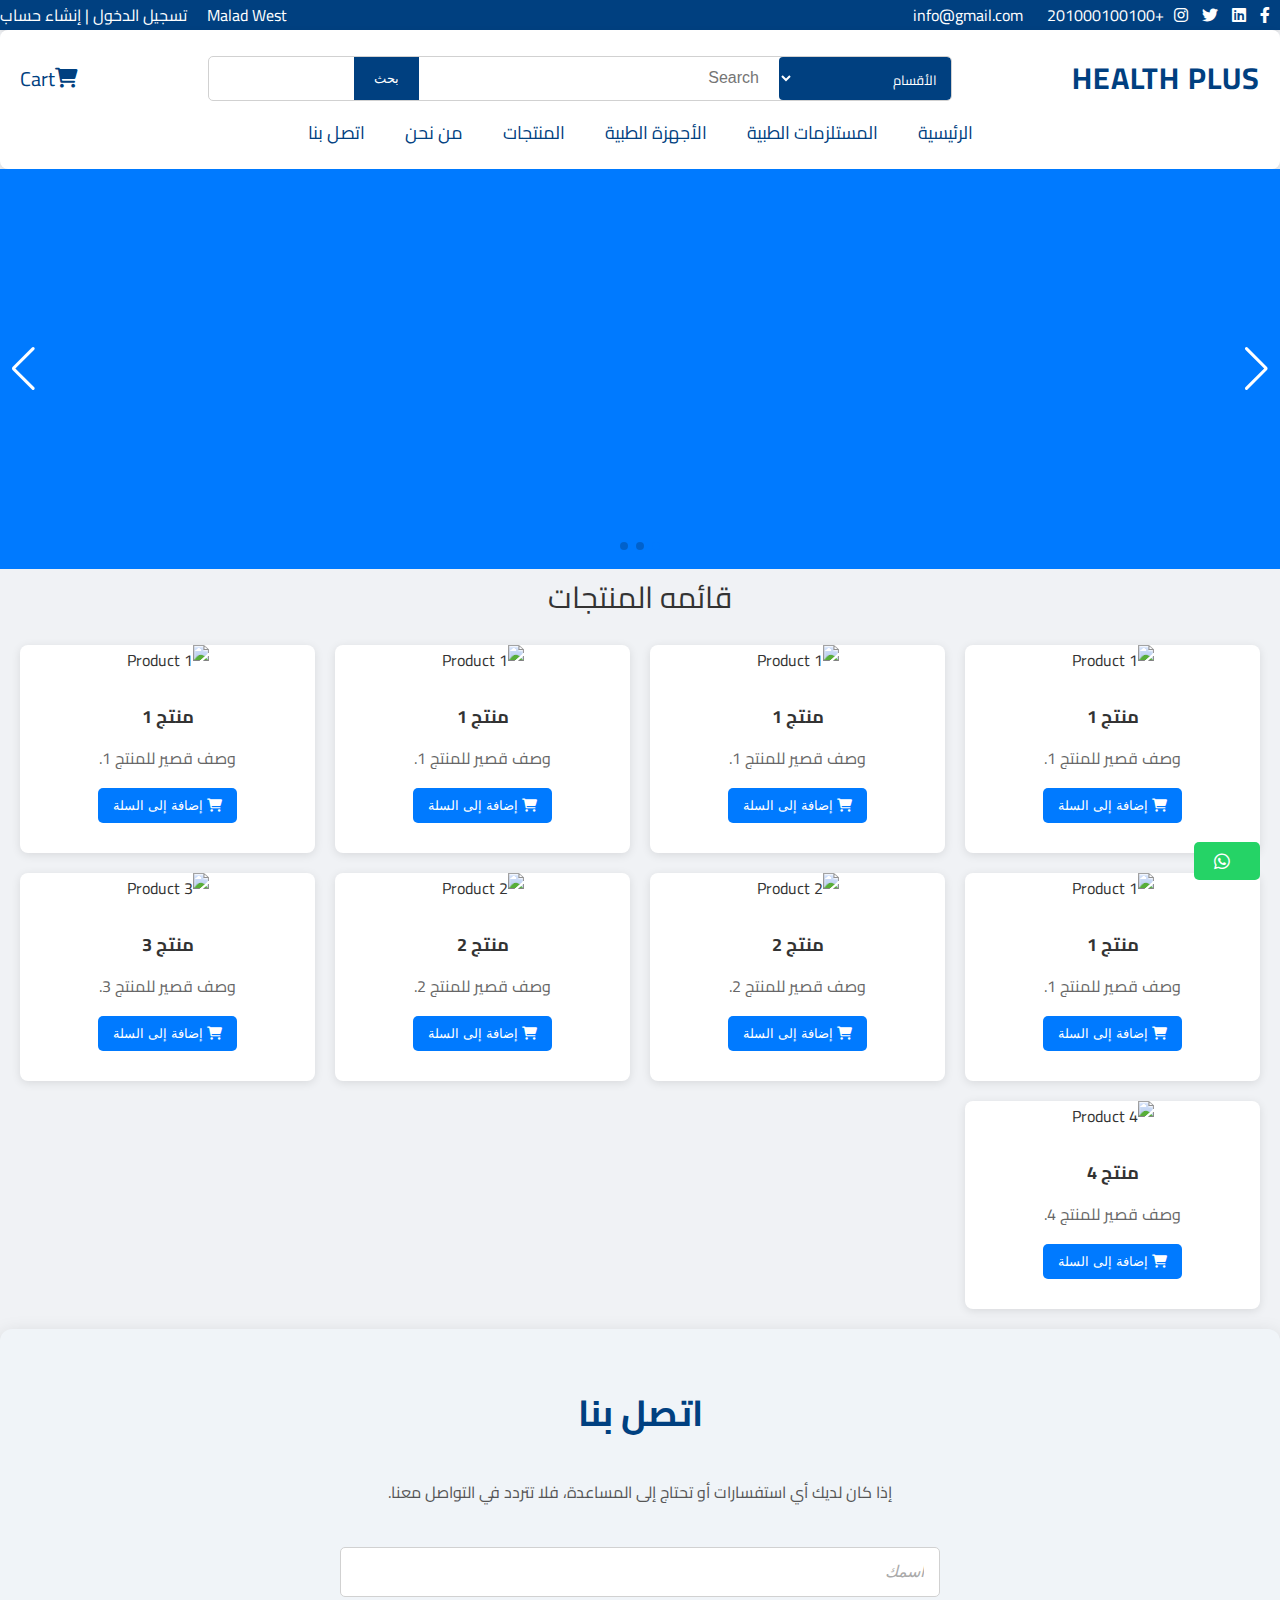
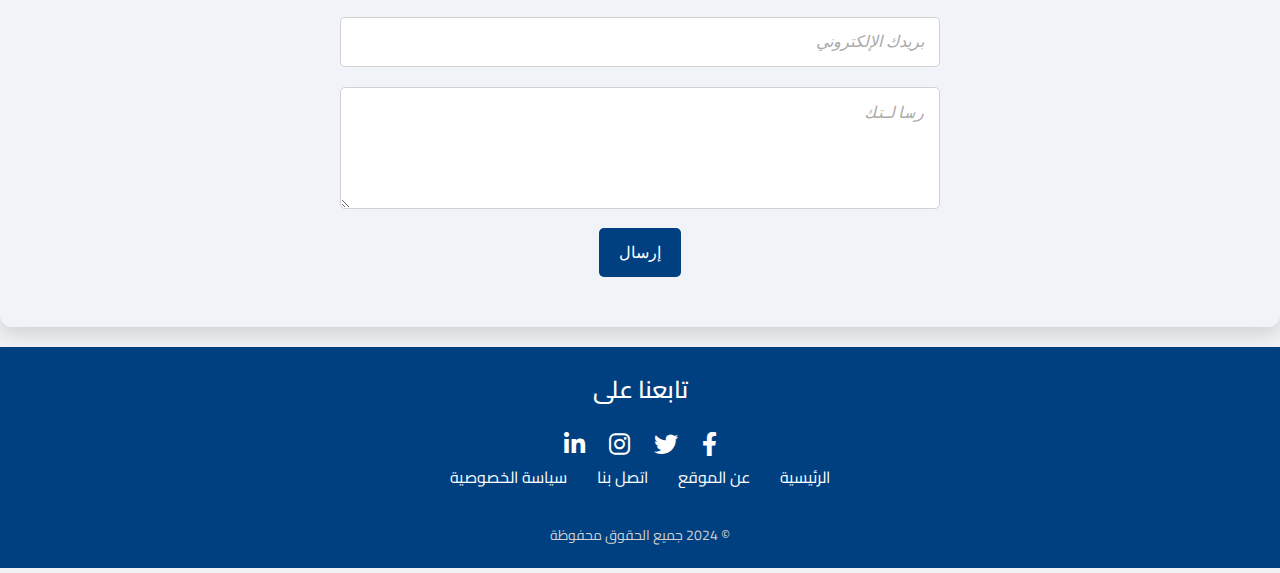
==== index.html @ 35e38d9f "D" ====
<!DOCTYPE html>
<html lang="ar">
  <head>
    <meta charset="UTF-8" />
    <meta name="viewport" content="width=device-width, initial-scale=1.0" />
    <title>مستلزمات طبية</title>
    <!-- إضافة روابط الفونت أوسوم والـ Google Fonts -->
    <link
      rel="stylesheet"
      href="https://cdn.jsdelivr.net/npm/swiper@11/swiper-bundle.min.css"
    />

    <script src="https://cdn.jsdelivr.net/npm/swiper@11/swiper-bundle.min.js"></script>
    <link
      rel="stylesheet"
      href="https://cdnjs.cloudflare.com/ajax/libs/font-awesome/6.0.0-beta3/css/all.min.css"
    />
    <link
      href="https://fonts.googleapis.com/css2?family=Cairo:wght@400;600&display=swap"
      rel="stylesheet"
    />
    <link
      rel="stylesheet"
      href="https://unpkg.com/swiper/swiper-bundle.min.css"
    />

    <link rel="stylesheet" href="./sass/style.css" />
  </head>
  <body dir="rtl">
    <style></style>
    <nav>
      <!-- الشريط العلوي -->
      <div class="sction1 navDetails">
        <div class="navRight">
          <div class="icons">
            <i class="fab fa-facebook-f"></i>
            <i class="fab fa-linkedin"></i>
            <i class="fab fa-twitter"></i>
            <i class="fab fa-instagram"></i>
          </div>
          <div class="info d-mobile">
            <span>+201000100100</span>
            <span>info@gmail.com</span>
          </div>
        </div>
        <div class="navLeft">
          <span class="d-mobile">Malad West</span>
          <span>تسجيل الدخول | إنشاء حساب</span>
        </div>
      </div>

      <!-- الشريط الرئيسي -->
      <div class="nav2">
        <div class="up">
          <div class="logo">Health Plus</div>
          <div class="input">
            <div class="selact-box">
              <select id="categary" name="categary">
                <option>الأقسام</option>
                <option value="قسم ">قسم السرنجات</option>
                <option value="قسم السكر">قسم السكر</option>
                <option value="قسم الضغط">قسم الضغط</option>
                <option value="جهزه الحراره وملحقاتها">
                  أجهزة الحرارة وملحقاتها
                </option>
                <option value="مستلزمات الحجامة">مستلزمات الحجامة</option>
                <option value="الإسعافات الأولية">الإسعافات الأولية</option>
              </select>
            </div>
            <input type="text" placeholder="Search" />
            <button>بحث</button>
          </div>
          <div class="cart">
            <i class="fas fa-shopping-cart"></i> <span>Cart</span>
          </div>
          <div class="toggle-btn" onclick="toggleMenu()">
            <i class="fas fa-bars"></i>
          </div>
        </div>
        <div class="down">
          <a href="#">الرئيسية</a>
          <a href="#">المستلزمات الطبية</a>
          <a href="#">الأجهزة الطبية</a>
          <a href="#">المنتجات</a>
          <a href="#">من نحن</a>
          <a href="#">اتصل بنا</a>
        </div>
      </div>
    </nav>
    <main>
      <div class="swiper">
        <div class="swiper-wrapper">
          <div class="swiper-slide">
            <img
              src="https://www.muscatwave.com/admin/uploads/medical-equipments-1515905430.jpg"
              alt=""
            />
          </div>
          <div class="swiper-slide">
            <img
              src="https://png.pngtree.com/thumb_back/fh260/background/20200805/pngtree-vector-design-background-medical-instruments-for-vaccine-image_384915.jpg"
              alt=""
            />
          </div>
          <div class="swiper-slide">
            <img
              src="https://png.pngtree.com/background/20211215/original/pngtree-medical-supplies-stethoscope-and-blue-medical-gloves-picture-image_1451171.jpg"
              alt=""
            />
          </div>
        </div>

        <!-- If we need pagination -->
        <div class="swiper-pagination"></div>

        <!-- If we need navigation buttons -->
        <div class="swiper-button-prev"></div>
        <div class="swiper-button-next"></div>

        <!-- If we need scrollbar -->
      </div>
      <div class="cards">
        <div
          class="cart-header"
          style="text-align: center; width: 100%; font-size: 30px"
        >
          قائمه المنتجات
        </div>
        <div class="cards-container">
          <div class="card">
            <img src="https://png.pngtree.com/background/20211215/original/pngtree-stethoscope-and-notebook-medical-supplies-picture-image_1451242.jpg" alt="Product 1" />
            <div class="card-description">
              <h3>منتج 1</h3>
              <p>وصف قصير للمنتج 1.</p>
              <button class="add-to-cart">
                <i class="fas fa-shopping-cart"></i> إضافة إلى السلة
              </button>
            </div>
          </div>
          <div class="card">
            <img src="https://png.pngtree.com/background/20211215/original/pngtree-stethoscope-and-notebook-medical-supplies-picture-image_1451242.jpg" alt="Product 1" />
            <div class="card-description">
              <h3>منتج 1</h3>
              <p>وصف قصير للمنتج 1.</p>
              <button class="add-to-cart">
                <i class="fas fa-shopping-cart"></i> إضافة إلى السلة
              </button>
            </div>
          </div>
          <div class="card">
            <img src="https://png.pngtree.com/background/20211215/original/pngtree-stethoscope-and-notebook-medical-supplies-picture-image_1451242.jpg" alt="Product 1" />
            <div class="card-description">
              <h3>منتج 1</h3>
              <p>وصف قصير للمنتج 1.</p>
              <button class="add-to-cart">
                <i class="fas fa-shopping-cart"></i> إضافة إلى السلة
              </button>
            </div>
          </div>
          <div class="card">
            <img src="https://png.pngtree.com/background/20211215/original/pngtree-stethoscope-and-notebook-medical-supplies-picture-image_1451242.jpg" alt="Product 1" />
            <div class="card-description">
              <h3>منتج 1</h3>
              <p>وصف قصير للمنتج 1.</p>
              <button class="add-to-cart">
                <i class="fas fa-shopping-cart"></i> إضافة إلى السلة
              </button>
            </div>
          </div>
          <div class="card">
            <img src="https://png.pngtree.com/background/20211215/original/pngtree-stethoscope-and-notebook-medical-supplies-picture-image_1451242.jpg" alt="Product 1" />
            <div class="card-description">
              <h3>منتج 1</h3>
              <p>وصف قصير للمنتج 1.</p>
              <button class="add-to-cart">
                <i class="fas fa-shopping-cart"></i> إضافة إلى السلة
              </button>
            </div>
          </div>
          <div class="card">
            <img src="https://png.pngtree.com/background/20211215/original/pngtree-stethoscope-and-notebook-medical-supplies-picture-image_1451242.jpg" alt="Product 2" />
            <div class="card-description">
              <h3>منتج 2</h3>
              <p>وصف قصير للمنتج 2.</p>
              <button class="add-to-cart">
                <i class="fas fa-shopping-cart"></i> إضافة إلى السلة
              </button>
            </div>
          </div>
          <div class="card">
            <img src="https://png.pngtree.com/background/20211215/original/pngtree-stethoscope-and-notebook-medical-supplies-picture-image_1451242.jpg" alt="Product 2" />
            <div class="card-description">
              <h3>منتج 2</h3>
              <p>وصف قصير للمنتج 2.</p>
              <button class="add-to-cart">
                <i class="fas fa-shopping-cart"></i> إضافة إلى السلة
              </button>
            </div>
          </div>
          <div class="card">
            <img src="https://png.pngtree.com/background/20211215/original/pngtree-stethoscope-and-notebook-medical-supplies-picture-image_1451242.jpg" alt="Product 3" />
            <div class="card-description">
              <h3>منتج 3</h3>
              <p>وصف قصير للمنتج 3.</p>
              <button class="add-to-cart">
                <i class="fas fa-shopping-cart"></i> إضافة إلى السلة
              </button>
            </div>
          </div>
          <div class="card">
            <img src="https://png.pngtree.com/background/20211215/original/pngtree-stethoscope-and-notebook-medical-supplies-picture-image_1451242.jpg" alt="Product 4" />
            <div class="card-description">
              <h3>منتج 4</h3>
              <p>وصف قصير للمنتج 4.</p>
              <button class="add-to-cart">
                <i class="fas fa-shopping-cart"></i> إضافة إلى السلة
              </button>
            </div>
          </div>
        </div>
      </div>
      <div class="contact-section">
        <h2>اتصل بنا</h2>
        <p>
          إذا كان لديك أي استفسارات أو تحتاج إلى المساعدة، فلا تتردد في التواصل
          معنا.
        </p>
        <form>
          <input type="text" placeholder="اسمك" required />
          <input type="email" placeholder="بريدك الإلكتروني" required />
          <textarea placeholder="رسالتك" rows="5" required></textarea>
          <button type="submit">إرسال</button>
        </form>
      </div>
    </main>
    <footer class="footer">
      <h3>تابعنا على</h3>
      <div class="social-icons">
        <a href="#"><i class="fab fa-facebook-f"></i></a>
        <a href="#"><i class="fab fa-twitter"></i></a>
        <a href="#"><i class="fab fa-instagram"></i></a>
        <a href="#"><i class="fab fa-linkedin-in"></i></a>
      </div>

      <div class="links">
        <a href="#">الرئيسية</a>
        <a href="#">عن الموقع</a>
        <a href="#">اتصل بنا</a>
        <a href="#">سياسة الخصوصية</a>
      </div>

      <div class="copy">&copy; 2024 جميع الحقوق محفوظة</div>
    </footer>
 
    
    <script>
      const toggleBtn = document.querySelector(".toggle-btn");
      const downMenu = document.querySelector(".down");

      toggleBtn.addEventListener("click", () => {
        downMenu.classList.toggle("show");
      });
    </script>

    <script src="https://unpkg.com/swiper/swiper-bundle.min.js"></script>
    <script src="https://cdn.jsdelivr.net/npm/swiper@11/swiper-bundle.min.js"></script>

    <script src="./js/script.js"></script>
    <a href="https://wa.me/201001010101" class="whatsapp-button" target="_blank">
      <i class="fab fa-whatsapp"></i>
      <span class="whatsapp-text">اتصل بنا عبر واتساب</span>
    </a>
    
  </body>
</html>
---- sass/style.css ----
@charset "UTF-8";
* {
  padding: 0;
  margin: 0;
  box-sizing: border-box;
}

body {
  font-family: "Cairo", sans-serif;
  margin: 0;
  padding: 0;
  background-color: #f0f2f5;
  color: #333;
}

.navDetails {
  background-color: #004080;
  color: white;
  display: flex;
  justify-content: space-between;
  padding: 5 px 20px;
  font-size: 16px;
  box-shadow: 0 2px 5px rgba(0, 0, 0, 0.1);
}
.navDetails .navRight,
.navDetails .navLeft {
  display: flex;
  align-items: center;
}
.navDetails .navRight span,
.navDetails .navLeft span {
  margin-right: 20px;
}
.navDetails .navRight span:first-child,
.navDetails .navLeft span:first-child {
  margin-right: 10px;
}
.navDetails .navRight .icons i {
  margin-right: 10px;
  color: white;
  transition: color 0.3s ease;
}
.navDetails .navRight .icons i:hover {
  color: #3c5977;
}

.nav2 {
  background-color: #ffffff;
  box-shadow: 0px 4px 10px rgba(0, 0, 0, 0.1);
  padding: 20px;
  position: relative;
  border-radius: 8px;
}
.nav2 .up {
  display: flex;
  justify-content: space-between;
  align-items: center;
}
.nav2 .logo {
  font-size: 28px;
  font-weight: bold;
  color: #004080;
  letter-spacing: 1px;
  text-transform: uppercase;
}
.nav2 .input {
  display: flex;
  align-items: center;
  width: 60%;
  height: 45px;
  border: 1px solid #d1d1d1;
  border-radius: 5px;
  overflow: hidden;
}
.nav2 .input input {
  padding: 10px;
  border: none;
  width: 100%;
  outline: none;
  font-size: 16px;
}
.nav2 .input button {
  background-color: #004080;
  color: white;
  border: none;
  padding: 10px 20px;
  height: 100%;
  cursor: pointer;
  transition: background-color 0.3s ease, transform 0.2s ease;
}
.nav2 .input button:hover {
  background-color: #003366;
  transform: scale(1.05);
}
.nav2 .cart {
  font-size: 22px;
  color: #004080;
  cursor: pointer;
  display: flex;
  align-items: center;
}
.nav2 .cart i {
  margin-right: 10px;
}
.nav2 .cart:hover {
  color: #003366;
  transform: scale(1.1);
}
.nav2 .down {
  margin-top: 10px;
  display: flex;
  justify-content: center;
  flex-wrap: wrap;
}
.nav2 .down a {
  margin: 0 15px;
  font-size: 16px;
  color: #004080;
  text-decoration: none;
  position: relative;
  transition: color 0.3s ease, padding-bottom 0.3s ease;
}
.nav2 .down a::after {
  content: "";
  display: block;
  width: 0;
  height: 2px;
  background: #004080;
  transition: width 0.3s;
  position: absolute;
  bottom: -5px;
  left: 0;
}
.nav2 .down a:hover {
  color: #003366;
  padding-bottom: 5px;
}
.nav2 .down a:hover::after {
  width: 100%;
}
.nav2 .toggle-btn {
  font-size: 27px;
  cursor: pointer;
  color: #004080;
}
.nav2 .toggle-btn:hover {
  color: #003366;
}
.nav2 .selact-box {
  width: auto;
  margin-left: 10px;
  height: 100%;
}
.nav2 .selact-box select {
  height: 100%;
  padding: 10px;
  font-family: "Cairo", sans-serif;
  background: #004080;
  border: none;
  border-radius: 4px;
  color: #fff;
  cursor: pointer;
  outline: none;
  transition: background-color 0.3s ease;
  width: 100%;
}
.nav2 .selact-box select:hover {
  background-color: #003366;
  color: #ffffff;
}

@media (min-width: 769px) {
  .toggle-btn {
    display: none;
  }
}
@media (max-width: 768px) {
  .navDetails .d-mobile {
    display: none;
  }
  .nav2 .cart i {
    margin: 14px;
    font-size: 27px;
  }
  .nav2 .input {
    width: 100%;
    margin: 10px 0;
  }
  .nav2 .input input {
    width: 80%;
  }
  .nav2 .cart span {
    display: none;
    font-size: 27px;
  }
  .nav2 .down {
    display: none;
    flex-direction: column;
    align-items: center;
    background-color: #f8f9fa;
    width: 100%;
    position: absolute;
    top: 100%;
    left: 0;
    z-index: 1;
    padding: 10px 0;
  }
  .nav2 .down.show {
    display: flex;
  }
  .nav2 .down a {
    margin: 10px 0;
  }
  .toggle-btn {
    display: block;
    color: #003366;
    margin-left: auto;
  }
}
@media (min-width: 1200px) {
  .nav2 .logo {
    font-size: 30px;
  }
  .nav2 .input input {
    width: 350px;
  }
  .nav2 .cart {
    font-size: 20px;
  }
  .nav2 .down a {
    font-size: 18px;
    margin: 0 20px;
  }
}
footer {
  background-color: #004080;
  color: white;
  text-align: center;
  padding: 20px;
  margin-top: 20px;
}

/* Basic styling for the Swiper */
.swiper {
  width: 100%;
  height: 400px;
}

.swiper-slide {
  display: flex;
  justify-content: center;
  align-items: center;
  font-size: 24px;
  color: #fff;
  background-color: #007aff; /* Default background color */
}

.swiper-pagination {
  bottom: 10px !important; /* Position pagination */
}

.swiper-button-next,
.swiper-button-prev {
  color: #fff; /* Button color */
}

.cards-container {
  display: grid;
  grid-template-columns: repeat(auto-fit, minmax(250px, 1fr));
  gap: 20px;
  margin-top: 40px;
  margin: 20px;
}

.card {
  background: #fff;
  border-radius: 8px;
  box-shadow: 0 2px 10px rgba(0, 0, 0, 0.1);
  overflow: hidden;
  text-align: center;
  transition: transform 0.3s;
}

.card:hover {
  transform: translateY(-5px);
}

.card img {
  width: 100%;
  height: auto;
}

.card-description {
  padding: 15px;
}

.card-description h3 {
  margin: 10px 0;
  font-size: 18px;
}

.card-description p {
  color: #666;
  margin: 0;
}

.add-to-cart {
  background: #007aff;
  color: white;
  border: none;
  padding: 10px 15px;
  border-radius: 5px;
  cursor: pointer;
  margin: 15px;
  transition: background 0.3s;
}

.add-to-cart:hover {
  background: #005bb5;
}

.contact-section {
  padding: 50px;
  background-color: #f0f4f8; /* لون خلفية خفيف */
  border-radius: 12px;
  box-shadow: 0 6px 20px rgba(0, 0, 0, 0.15);
  transition: box-shadow 0.3s;
  text-align: center;
}
.contact-section:hover {
  box-shadow: 0 8px 25px rgba(0, 0, 0, 0.2);
}
.contact-section h2 {
  margin-bottom: 30px;
  color: #004080; /* لون العنوان */
  font-size: 36px; /* حجم أكبر للعنوان */
  font-weight: 700; /* وزن خط أكثر سمكًا */
  text-transform: uppercase; /* جعل العنوان كبير */
}
.contact-section p {
  margin-bottom: 30px;
  color: #555; /* لون النص العادي */
  font-size: 16px; /* حجم النص العادي */
}
.contact-section form {
  max-width: 600px;
  margin: 0 auto;
}
.contact-section form input,
.contact-section form textarea {
  width: 100%;
  padding: 15px;
  margin: 10px 0;
  border: 1px solid #d1d1d1;
  border-radius: 5px;
  font-size: 16px;
  transition: border-color 0.3s;
}
.contact-section form input::-moz-placeholder, .contact-section form textarea::-moz-placeholder {
  color: #aaa; /* لون النص في الحقل */
  font-style: italic; /* جعل النص مائل */
}
.contact-section form input::placeholder,
.contact-section form textarea::placeholder {
  color: #aaa; /* لون النص في الحقل */
  font-style: italic; /* جعل النص مائل */
}
.contact-section form input:focus,
.contact-section form textarea:focus {
  border-color: #004080; /* لون الحدود عند التركيز */
  outline: none; /* إزالة الحدود الافتراضية */
}
.contact-section form button {
  background-color: #004080; /* لون زر */
  color: white; /* لون النص في الزر */
  padding: 15px 20px;
  border: none;
  border-radius: 5px;
  cursor: pointer;
  font-size: 16px;
  transition: background-color 0.3s, transform 0.2s;
}
.contact-section form button:hover {
  background-color: #003366; /* لون الزر عند التحويم */
  transform: scale(1.05); /* تأثير التحويم */
}
.contact-section .icon {
  font-size: 40px; /* حجم الأيقونة */
  color: #004080; /* لون الأيقونة */
  margin: 10px 0; /* مساحة حول الأيقونة */
}

.footer {
  background-color: #004080; /* لون الخلفية */
  color: white; /* لون النص */
  text-align: center; /* محاذاة النص للوسط */
  position: relative; /* لتسهيل التنسيق */
  overflow: hidden;
}
.footer h3 {
  margin-bottom: 20px;
  font-size: 24px; /* حجم الخط */
  font-weight: 600; /* وزن خط سميك */
  text-transform: uppercase; /* جعل النص كبير */
}
.footer .links {
  display: flex; /* استخدام الفليكس لجعل الروابط بجانب بعضها */
  justify-content: center; /* محاذاة الروابط في الوسط */
  flex-wrap: wrap; /* تفعيل التفاف الروابط */
  margin-bottom: 30px;
}
.footer .links a {
  color: white; /* لون الروابط */
  margin: 0 15px; /* مساحة بين الروابط */
  font-size: 16px; /* حجم الخط */
  text-decoration: none; /* إزالة الخط السفلي */
  position: relative; /* لتسهيل إضافة التأثيرات */
  transition: color 0.3s; /* تأثير على اللون عند التحويم */
}
.footer .links a:hover {
  color: #a6cdde; /* لون عند التحويم */
}
.footer .links a::after {
  content: "";
  display: block;
  width: 0;
  height: 2px;
  background: #a6cdde; /* لون خط تحت الرابط */
  transition: width 0.3s; /* تأثير على عرض الخط */
  position: absolute;
  bottom: -5px;
  left: 0;
}
.footer .links a:hover::after {
  width: 100%; /* توسيع الخط عند التحويم */
}
.footer .social-icons {
  margin-top: 20px; /* مساحة فوق الأيقونات */
}
.footer .social-icons i {
  font-size: 24px; /* حجم الأيقونات */
  margin: 0 10px; /* مساحة بين الأيقونات */
  color: white; /* لون الأيقونات */
  transition: color 0.3s; /* تأثير على اللون عند التحويم */
}
.footer .social-icons i:hover {
  color: #a6cdde; /* لون عند التحويم */
}
.footer .copy {
  margin-top: 20px; /* مساحة فوق نص حقوق الطبع */
  font-size: 14px; /* حجم النص */
  color: #d1d1d1; /* لون نص حقوق الطبع */
}

.whatsapp-button {
  display: inline-flex;
  align-items: center;
  background-color: #25d366; /* لون زر WhatsApp */
  color: white; /* لون النص */
  padding: 10px 20px; /* مساحة داخلية */
  border-radius: 5px; /* زوايا مدورة */
  text-decoration: none; /* إزالة الخط السفلي */
  font-size: 18px; /* حجم الخط */
  position: fixed; /* مثبت في مكانه */
  bottom: 20px; /* المسافة من الأسفل */
  right: 20px; /* المسافة من اليمين */
  transition: background-color 0.3s; /* تأثير عند التحويم */
  z-index: 1000; /* لضمان ظهور الزر فوق العناصر الأخرى */
}

.whatsapp-button i {
  margin-right: 10px; /* مساحة بين الأيقونة والنص */
  transition: transform 0.3s; /* تأثير عند التحويم */
}

.whatsapp-text {
  display: none; /* إخفاء النص */
}

.whatsapp-button:hover {
  background-color: #128c7e; /* لون عند التحويم */
}

.whatsapp-button:hover .whatsapp-text {
  display: block; /* إظهار النص */
  visibility: visible; /* جعل النص مرئيًا */
}

.whatsapp-button:hover i {
  transform: scale(1.2); /* تكبير الأيقونة */
}/*# sourceMappingURL=style.css.map */
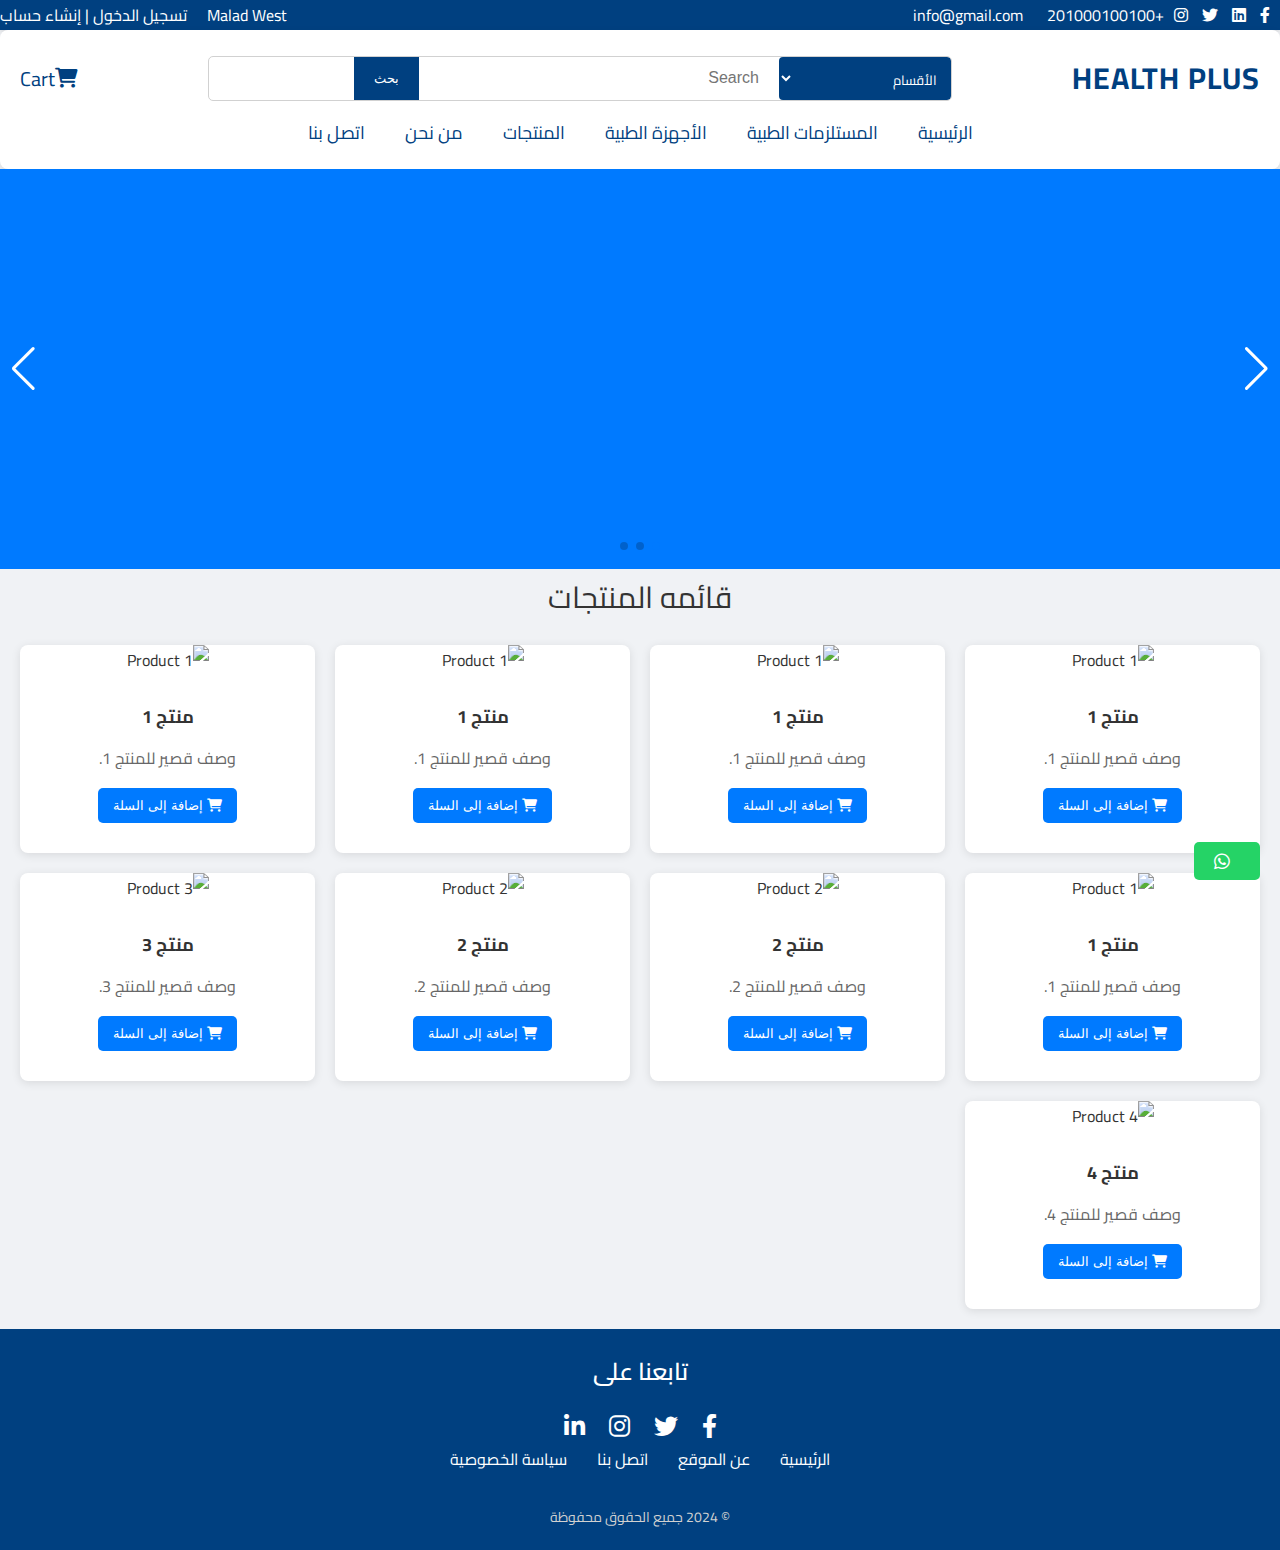
==== commit dc86843b: "D" ====
--- a/index.html
+++ b/index.html
@@ -82,8 +82,8 @@
           <a href="#">المستلزمات الطبية</a>
           <a href="#">الأجهزة الطبية</a>
           <a href="#">المنتجات</a>
-          <a href="#">من نحن</a>
-          <a href="#">اتصل بنا</a>
+          <a href="./pages/aboutUs.html">من نحن</a>
+          <a href="./pages/contentUs.html">اتصل بنا</a>
         </div>
       </div>
     </nav>
@@ -219,19 +219,7 @@
           </div>
         </div>
       </div>
-      <div class="contact-section">
-        <h2>اتصل بنا</h2>
-        <p>
-          إذا كان لديك أي استفسارات أو تحتاج إلى المساعدة، فلا تتردد في التواصل
-          معنا.
-        </p>
-        <form>
-          <input type="text" placeholder="اسمك" required />
-          <input type="email" placeholder="بريدك الإلكتروني" required />
-          <textarea placeholder="رسالتك" rows="5" required></textarea>
-          <button type="submit">إرسال</button>
-        </form>
-      </div>
+
     </main>
     <footer class="footer">
       <h3>تابعنا على</h3>
--- a/sass/style.css
+++ b/sass/style.css
@@ -3,6 +3,8 @@
   padding: 0;
   margin: 0;
   box-sizing: border-box;
+  text-decoration: none;
+  list-style: none;
 }
 
 body {
@@ -317,77 +319,6 @@
 
 .add-to-cart:hover {
   background: #005bb5;
-}
-
-.contact-section {
-  padding: 50px;
-  background-color: #f0f4f8; /* لون خلفية خفيف */
-  border-radius: 12px;
-  box-shadow: 0 6px 20px rgba(0, 0, 0, 0.15);
-  transition: box-shadow 0.3s;
-  text-align: center;
-}
-.contact-section:hover {
-  box-shadow: 0 8px 25px rgba(0, 0, 0, 0.2);
-}
-.contact-section h2 {
-  margin-bottom: 30px;
-  color: #004080; /* لون العنوان */
-  font-size: 36px; /* حجم أكبر للعنوان */
-  font-weight: 700; /* وزن خط أكثر سمكًا */
-  text-transform: uppercase; /* جعل العنوان كبير */
-}
-.contact-section p {
-  margin-bottom: 30px;
-  color: #555; /* لون النص العادي */
-  font-size: 16px; /* حجم النص العادي */
-}
-.contact-section form {
-  max-width: 600px;
-  margin: 0 auto;
-}
-.contact-section form input,
-.contact-section form textarea {
-  width: 100%;
-  padding: 15px;
-  margin: 10px 0;
-  border: 1px solid #d1d1d1;
-  border-radius: 5px;
-  font-size: 16px;
-  transition: border-color 0.3s;
-}
-.contact-section form input::-moz-placeholder, .contact-section form textarea::-moz-placeholder {
-  color: #aaa; /* لون النص في الحقل */
-  font-style: italic; /* جعل النص مائل */
-}
-.contact-section form input::placeholder,
-.contact-section form textarea::placeholder {
-  color: #aaa; /* لون النص في الحقل */
-  font-style: italic; /* جعل النص مائل */
-}
-.contact-section form input:focus,
-.contact-section form textarea:focus {
-  border-color: #004080; /* لون الحدود عند التركيز */
-  outline: none; /* إزالة الحدود الافتراضية */
-}
-.contact-section form button {
-  background-color: #004080; /* لون زر */
-  color: white; /* لون النص في الزر */
-  padding: 15px 20px;
-  border: none;
-  border-radius: 5px;
-  cursor: pointer;
-  font-size: 16px;
-  transition: background-color 0.3s, transform 0.2s;
-}
-.contact-section form button:hover {
-  background-color: #003366; /* لون الزر عند التحويم */
-  transform: scale(1.05); /* تأثير التحويم */
-}
-.contact-section .icon {
-  font-size: 40px; /* حجم الأيقونة */
-  color: #004080; /* لون الأيقونة */
-  margin: 10px 0; /* مساحة حول الأيقونة */
 }
 
 .footer {
@@ -488,4 +419,101 @@
 
 .whatsapp-button:hover i {
   transform: scale(1.2); /* تكبير الأيقونة */
+}
+
+.about-us {
+  max-width: 800px;
+  margin: 20px auto;
+  padding: 20px;
+  background-color: white;
+  border-radius: 8px;
+  box-shadow: 0 2px 10px rgba(0, 0, 0, 0.1);
+}
+
+.about-us h1 {
+  font-size: 2.5em;
+  color: #333;
+}
+
+.about-us h2 {
+  font-size: 1.8em;
+  color: #4CAF50; /* لون العناوين الفرعية */
+  margin-top: 20px;
+}
+
+.about-us p {
+  font-size: 1.1em;
+  color: #666;
+  margin: 10px 0;
+}
+
+.contact-section {
+  padding: 50px;
+  background-color: #f0f4f8; /* لون خلفية خفيف */
+  border-radius: 12px;
+  box-shadow: 0 6px 20px rgba(0, 0, 0, 0.15);
+  transition: box-shadow 0.3s;
+  text-align: center;
+}
+.contact-section:hover {
+  box-shadow: 0 8px 25px rgba(0, 0, 0, 0.2);
+}
+.contact-section h2 {
+  margin-bottom: 30px;
+  color: #004080; /* لون العنوان */
+  font-size: 36px; /* حجم أكبر للعنوان */
+  font-weight: 700; /* وزن خط أكثر سمكًا */
+  text-transform: uppercase; /* جعل العنوان كبير */
+}
+.contact-section p {
+  margin-bottom: 30px;
+  color: #555; /* لون النص العادي */
+  font-size: 16px; /* حجم النص العادي */
+}
+.contact-section form {
+  max-width: 600px;
+  margin: 0 auto;
+}
+.contact-section form input,
+.contact-section form textarea {
+  width: 100%;
+  padding: 15px;
+  margin: 10px 0;
+  border: 1px solid #d1d1d1;
+  border-radius: 5px;
+  font-size: 16px;
+  transition: border-color 0.3s;
+}
+.contact-section form input::-moz-placeholder, .contact-section form textarea::-moz-placeholder {
+  color: #aaa; /* لون النص في الحقل */
+  font-style: italic; /* جعل النص مائل */
+}
+.contact-section form input::placeholder,
+.contact-section form textarea::placeholder {
+  color: #aaa; /* لون النص في الحقل */
+  font-style: italic; /* جعل النص مائل */
+}
+.contact-section form input:focus,
+.contact-section form textarea:focus {
+  border-color: #004080; /* لون الحدود عند التركيز */
+  outline: none; /* إزالة الحدود الافتراضية */
+}
+.contact-section form button {
+  background-color: #004080; /* لون زر */
+  color: white; /* لون النص في الزر */
+  padding: 15px 20px;
+  border: none;
+  border-radius: 5px;
+  cursor: pointer;
+  font-size: 16px;
+  transition: background-color 0.3s, transform 0.2s;
+}
+.contact-section form button:hover {
+  background-color: #003366; /* لون الزر عند التحويم */
+  transform: scale(1.05); /* تأثير التحويم */
+}
+.contact-section .icon {
+  font-size: 40px; /* حجم الأيقونة */
+  color: #004080; /* لون الأيقونة */
+  margin: 10px 0; /* مساحة حول الأيقونة */
 }/*# sourceMappingURL=style.css.map */